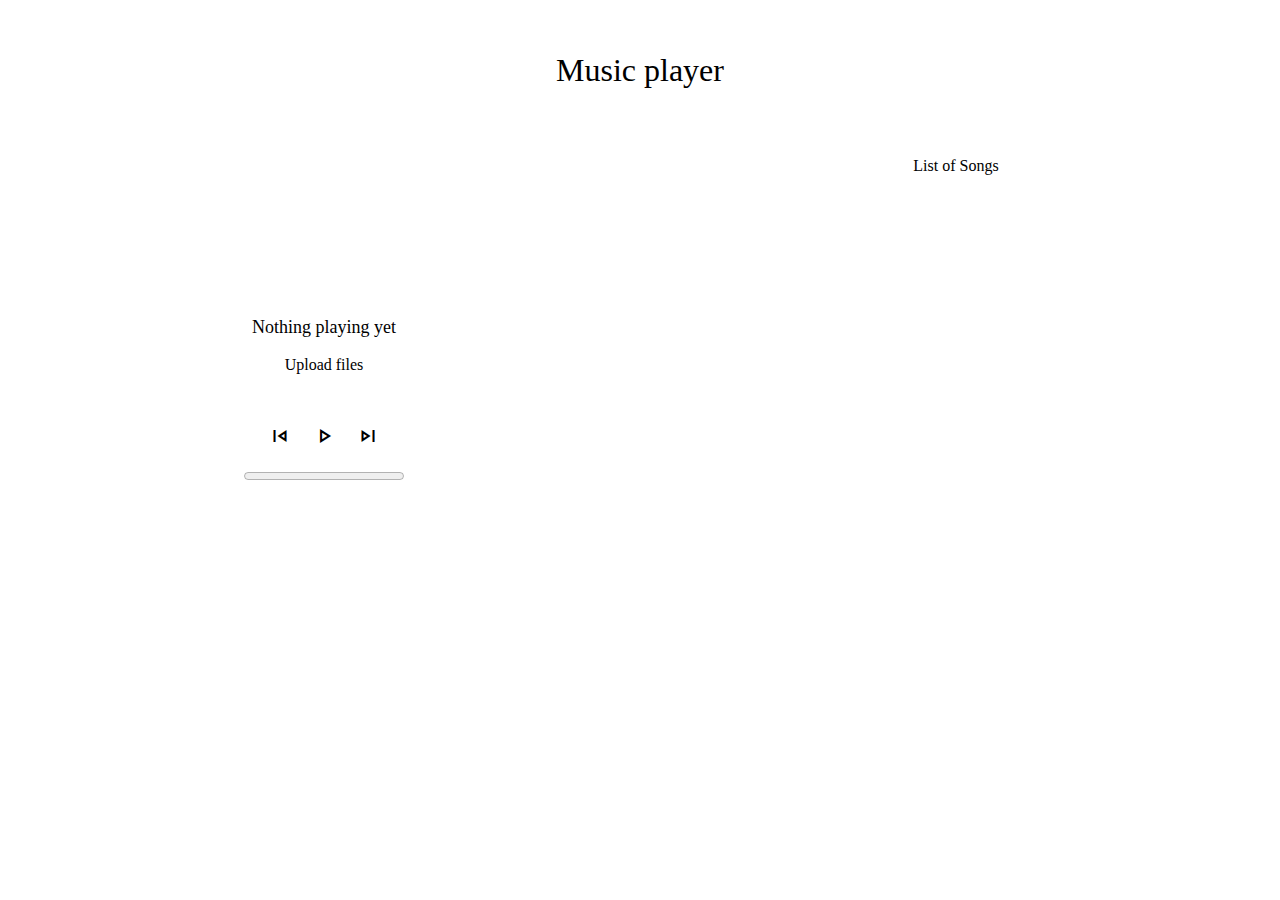
==== index.html @ e0623d31 "Add CSS" ====
<html>
    <head>
        <title>Music Player</title>
        <link rel="stylesheet" href="index.css" />
        <link rel="stylesheet" href="https://fonts.googleapis.com/css2?family=Material+Symbols+Outlined:opsz,wght,FILL,GRAD@48,400,0,0" />
    </head>
    <body>
        <div class="main">
            <div class="title">
                <p>Music player</p>
            </div>
           
            <div class="container">
                <div class="aud_block">
                    
                    <p id="songname">Nothing playing yet</p>
                    <label for="input">Upload files</label>
                    <input type="file" id="input" multiple accept="audio/*" hidden/>
                    <audio src="" type="audio/mp3" id="audio"></audio>
                    <div class="buttons">
                        <span id="previous" class="material-symbols-outlined">skip_previous</span>
                        <span id="play" class="material-symbols-outlined">play_arrow</span>
                        <span id="next" class="material-symbols-outlined">skip_next</span>
                    </div>
                    <progress id="music_progress" max="100" value="0"></progress>
                </div>
                <div class="list">
                    <p>List of Songs</p>
                    <div class="listcontainer">
                    <ul id="audlist">
                </ul>
                    </div>
                </div>
            </div>
        </div>

        <script src="index.js"></script>
    </body>
</html>
---- index.css ----
.main {
    width: 100%;
}

.title {
    margin-top: 20px;
    margin-bottom: 20px;
    width: 100%;
    display: flex;
    flex-direction: row;
    justify-content: center;
}

.listcontainer {
    height: 500px;
    overflow-y: scroll;
    background-color: rgba(255, 255, 255, 0.8);
}
ul {
    list-style-type: none;
    margin: 0;
    padding: 0;
}

ul > li {
    margin-right: 10px;
    margin-bottom: 1px;
    background-color: whitesmoke;
    padding: 10px;
    border: solid 0.5px black;
    border-radius: 15px;
}


.title > p {
    font-size: xx-large;
}

label {
    align-self: center;
}

.buttons {
    margin-top: 50px;
    margin-bottom: 20px;
    width: 100%;
    display: flex;
    justify-content: center;
}

.buttons > span {
    margin-left: 10px;
    margin-right: 10px;
}

.buttons > span:hover {
    margin-left: 10px;
    margin-right: 10px;
    cursor: pointer;
}

#songname {
    align-self: center;
}

#music_progress {
    align-self: center;
    margin-bottom: 50px;
}

.container {
    width: 100%;
    display: flex;
    flex-direction: row;
    justify-content: center;
}

.aud_block {
    width: 100%;
    display: flex;
    flex-direction: column;
    justify-content: center;
}

.aud_block > p {
    font-size: large;
}

.list {
    width: 100%;
    display: flex;
    flex-direction: column;
}

.list > p {
    align-self: center;
}

@media only screen and (max-width: 640px) {
    .container {
        width: 100%;
        display: flex;
        flex-direction: column;
        justify-content: center;
    }
}
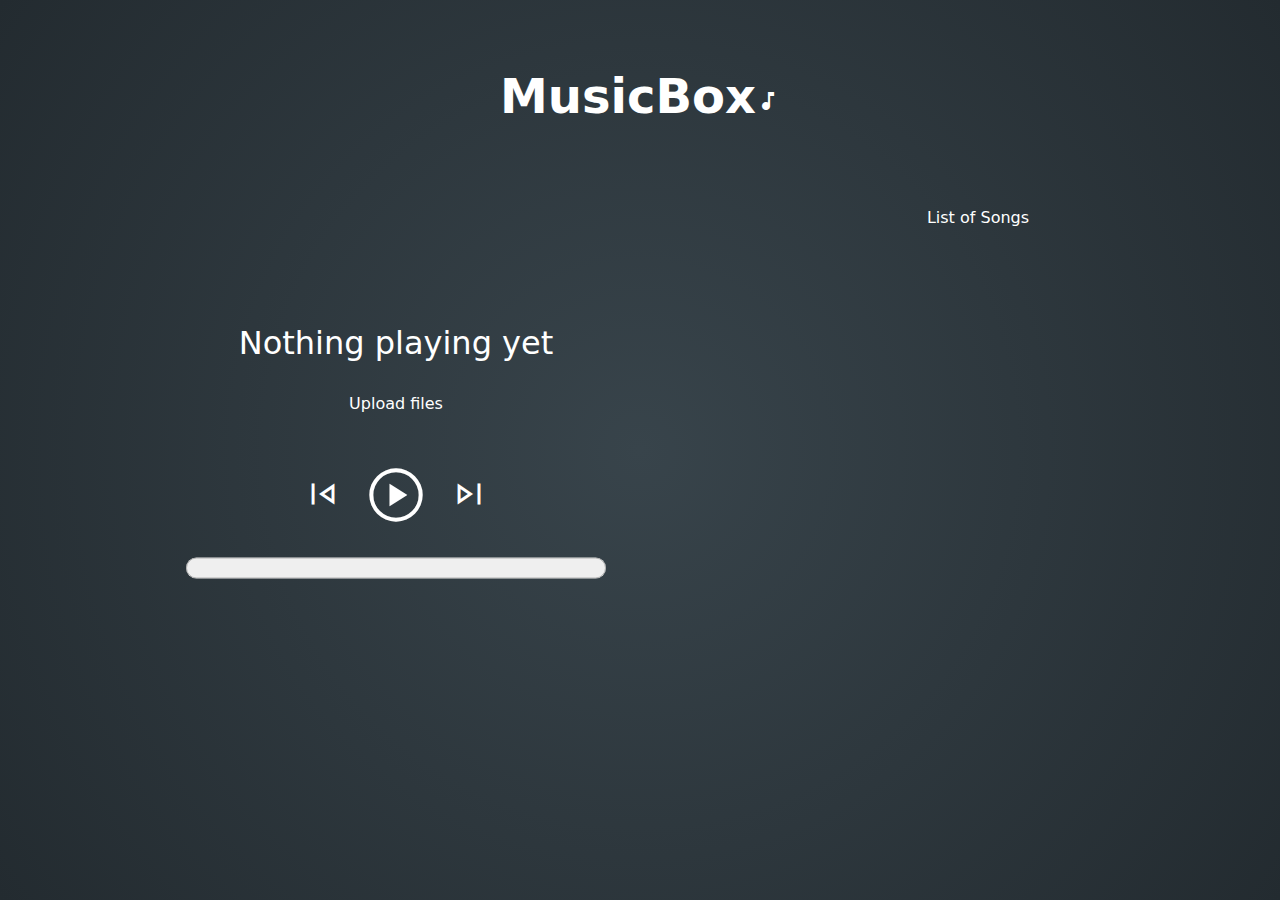
==== commit fee15f7d: "Updates" ====
--- a/index.html
+++ b/index.html
@@ -7,7 +7,7 @@
     <body>
         <div class="main">
             <div class="title">
-                <p>Music player</p>
+                <p>MusicBox<span class="material-symbols-outlined">music_note</span> </p>
             </div>
            
             <div class="container">
@@ -19,7 +19,7 @@
                     <audio src="" type="audio/mp3" id="audio"></audio>
                     <div class="buttons">
                         <span id="previous" class="material-symbols-outlined">skip_previous</span>
-                        <span id="play" class="material-symbols-outlined">play_arrow</span>
+                        <span id="play" class="material-symbols-outlined">play_circle</span>
                         <span id="next" class="material-symbols-outlined">skip_next</span>
                     </div>
                     <progress id="music_progress" max="100" value="0"></progress>
@@ -28,7 +28,8 @@
                     <p>List of Songs</p>
                     <div class="listcontainer">
                     <ul id="audlist">
-                </ul>
+    
+                    </ul>
                     </div>
                 </div>
             </div>
--- a/index.css
+++ b/index.css
@@ -1,8 +1,17 @@
+body{
+    color: white;
+    background: rgb(56,68,75);
+    background: radial-gradient(circle, rgba(56,68,75,1) 0%, rgba(35,43,48,1) 100%);
+    font-family: system-ui, -apple-system, BlinkMacSystemFont, 'Segoe UI', Roboto, Oxygen, Ubuntu, Cantarell, 'Open Sans', 'Helvetica Neue', sans-serif
+}
+
 .main {
     width: 100%;
 }
 
 .title {
+    font-size: 3rem;
+    font-weight: bold;
     margin-top: 20px;
     margin-bottom: 20px;
     width: 100%;
@@ -12,9 +21,8 @@
 }
 
 .listcontainer {
-    height: 500px;
-    overflow-y: scroll;
-    background-color: rgba(255, 255, 255, 0.8);
+    height: 600px;
+    overflow-y: auto;
 }
 ul {
     list-style-type: none;
@@ -23,19 +31,14 @@
 }
 
 ul > li {
+    margin-top: 10px;
     margin-right: 10px;
-    margin-bottom: 1px;
-    background-color: whitesmoke;
+    margin-bottom: 10px;
+    background-color: transparent;
     padding: 10px;
-    border: solid 0.5px black;
+    border: solid 1px black;
     border-radius: 15px;
 }
-
-
-.title > p {
-    font-size: xx-large;
-}
-
 label {
     align-self: center;
 }
@@ -51,11 +54,10 @@
 .buttons > span {
     margin-left: 10px;
     margin-right: 10px;
+    user-select: none;
 }
 
 .buttons > span:hover {
-    margin-left: 10px;
-    margin-right: 10px;
     cursor: pointer;
 }
 
@@ -76,18 +78,35 @@
 }
 
 .aud_block {
+    align-self: flex-start;
+    font-size: 32px;
+    margin-top: 100px;
     width: 100%;
     display: flex;
     flex-direction: column;
     justify-content: center;
 }
 
-.aud_block > p {
-    font-size: large;
+.aud_block > label {
+    font-size: medium;
+}
+
+#music_progress{
+    font-size: 42px;
+}
+
+#play{
+    font-size: 64px;
+}
+
+#next,#previous{
+    padding-top: 10px;
+    font-size: 42px;
 }
 
 .list {
-    width: 100%;
+    width: 50%;
+    margin-right: 100px;
     display: flex;
     flex-direction: column;
 }
@@ -96,11 +115,15 @@
     align-self: center;
 }
 
-@media only screen and (max-width: 640px) {
+@media only screen and (max-width: 700px) {
     .container {
         width: 100%;
         display: flex;
         flex-direction: column;
         justify-content: center;
     }
+
+    .list{
+        width: 100%;
+    }
 }
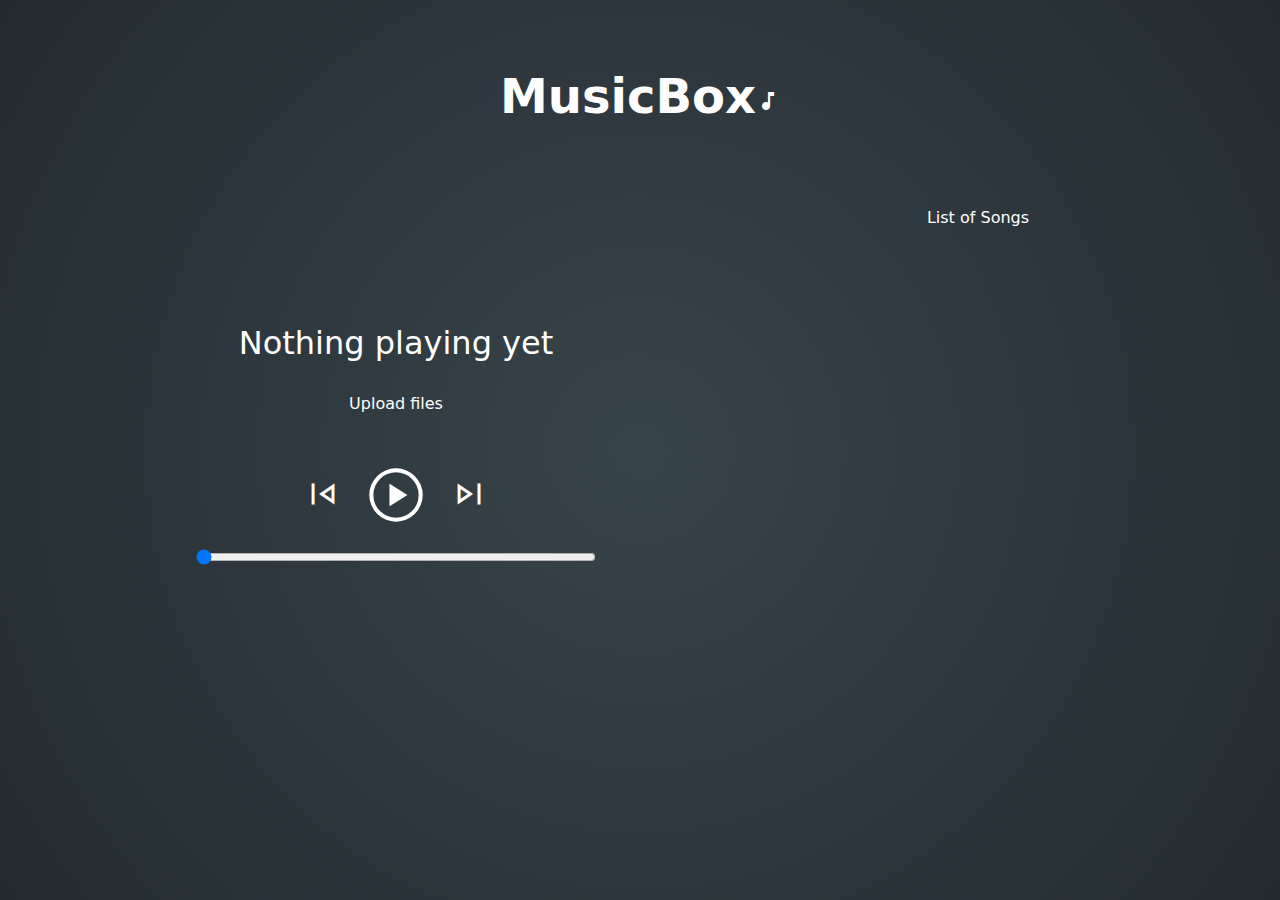
==== commit 3cadf7e0: "Add slider" ====
--- a/index.html
+++ b/index.html
@@ -22,7 +22,7 @@
                         <span id="play" class="material-symbols-outlined">play_circle</span>
                         <span id="next" class="material-symbols-outlined">skip_next</span>
                     </div>
-                    <progress id="music_progress" max="100" value="0"></progress>
+                    <input type="range" id="music_progress" max="100" value="0" step="any"></input>
                 </div>
                 <div class="list">
                     <p>List of Songs</p>
--- a/index.css
+++ b/index.css
@@ -92,7 +92,7 @@
 }
 
 #music_progress{
-    font-size: 42px;
+    width: 400px;
 }
 
 #play{
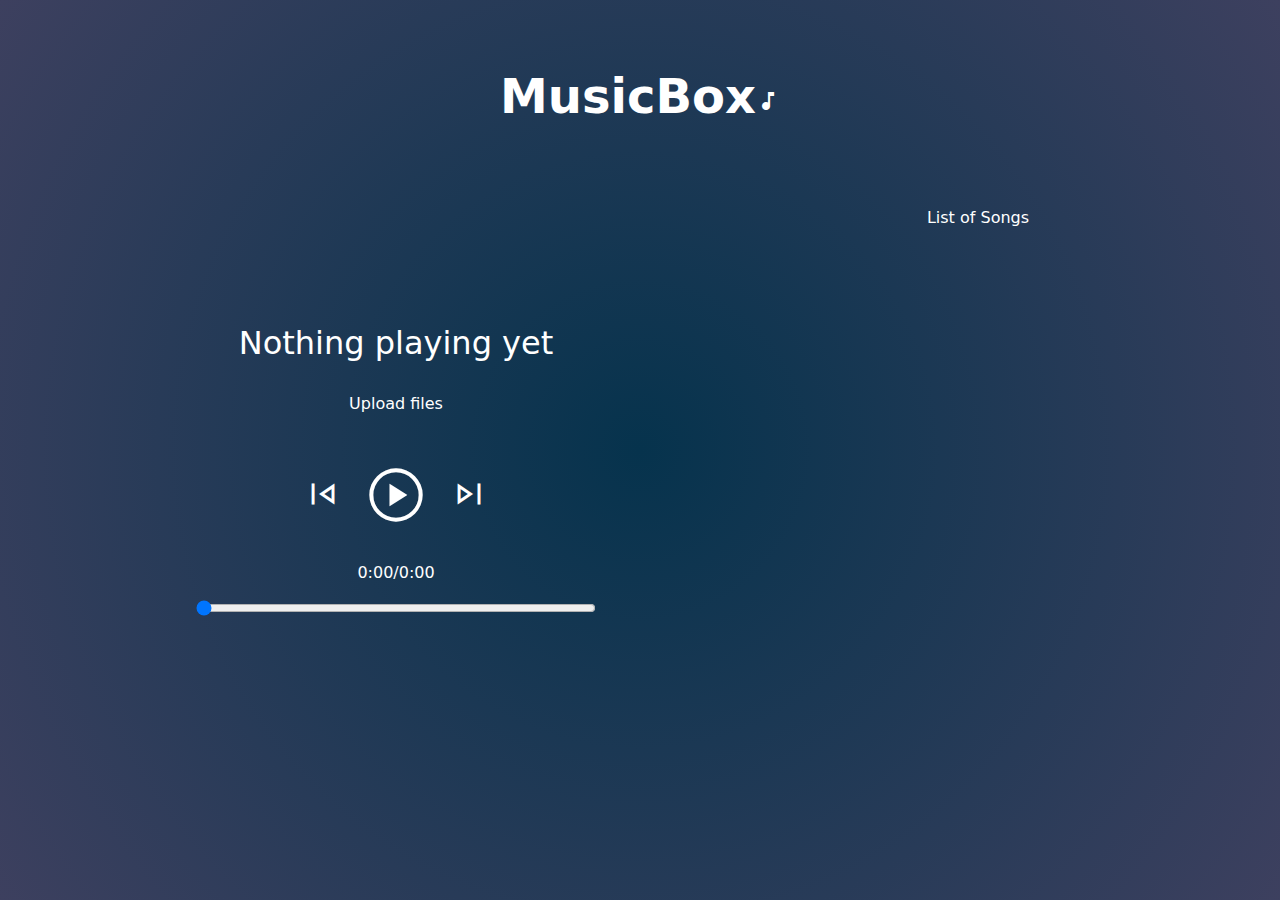
==== commit 5db21550: "Add audio equilizer visualizer" ====
--- a/index.html
+++ b/index.html
@@ -22,7 +22,9 @@
                         <span id="play" class="material-symbols-outlined">play_circle</span>
                         <span id="next" class="material-symbols-outlined">skip_next</span>
                     </div>
+                    <p id="time">0:00/0:00</p>
                     <input type="range" id="music_progress" max="100" value="0" step="any"></input>
+                    <canvas id="canvas"></canvas>
                 </div>
                 <div class="list">
                     <p>List of Songs</p>
--- a/index.css
+++ b/index.css
@@ -1,7 +1,6 @@
 body{
     color: white;
-    background: rgb(56,68,75);
-    background: radial-gradient(circle, rgba(56,68,75,1) 0%, rgba(35,43,48,1) 100%);
+    background: radial-gradient(circle, rgb(6, 51, 77) 0%, rgb(61, 64, 95) 100%);
     font-family: system-ui, -apple-system, BlinkMacSystemFont, 'Segoe UI', Roboto, Oxygen, Ubuntu, Cantarell, 'Open Sans', 'Helvetica Neue', sans-serif
 }
 
@@ -39,6 +38,11 @@
     border: solid 1px black;
     border-radius: 15px;
 }
+
+ul > li:hover{
+    cursor: pointer;
+}
+
 label {
     align-self: center;
 }
@@ -63,11 +67,17 @@
 
 #songname {
     align-self: center;
+    text-align: center;
 }
 
 #music_progress {
     align-self: center;
-    margin-bottom: 50px;
+    width: 400px;
+}
+
+#time{
+    font-size: medium;
+    align-self: center;
 }
 
 .container {
@@ -89,10 +99,6 @@
 
 .aud_block > label {
     font-size: medium;
-}
-
-#music_progress{
-    width: 400px;
 }
 
 #play{
@@ -127,3 +133,11 @@
         width: 100%;
     }
 }
+
+
+canvas{
+    height: 100px;
+    width: 430px;
+    /* border: solid 1px black; */
+    align-self: center;
+}